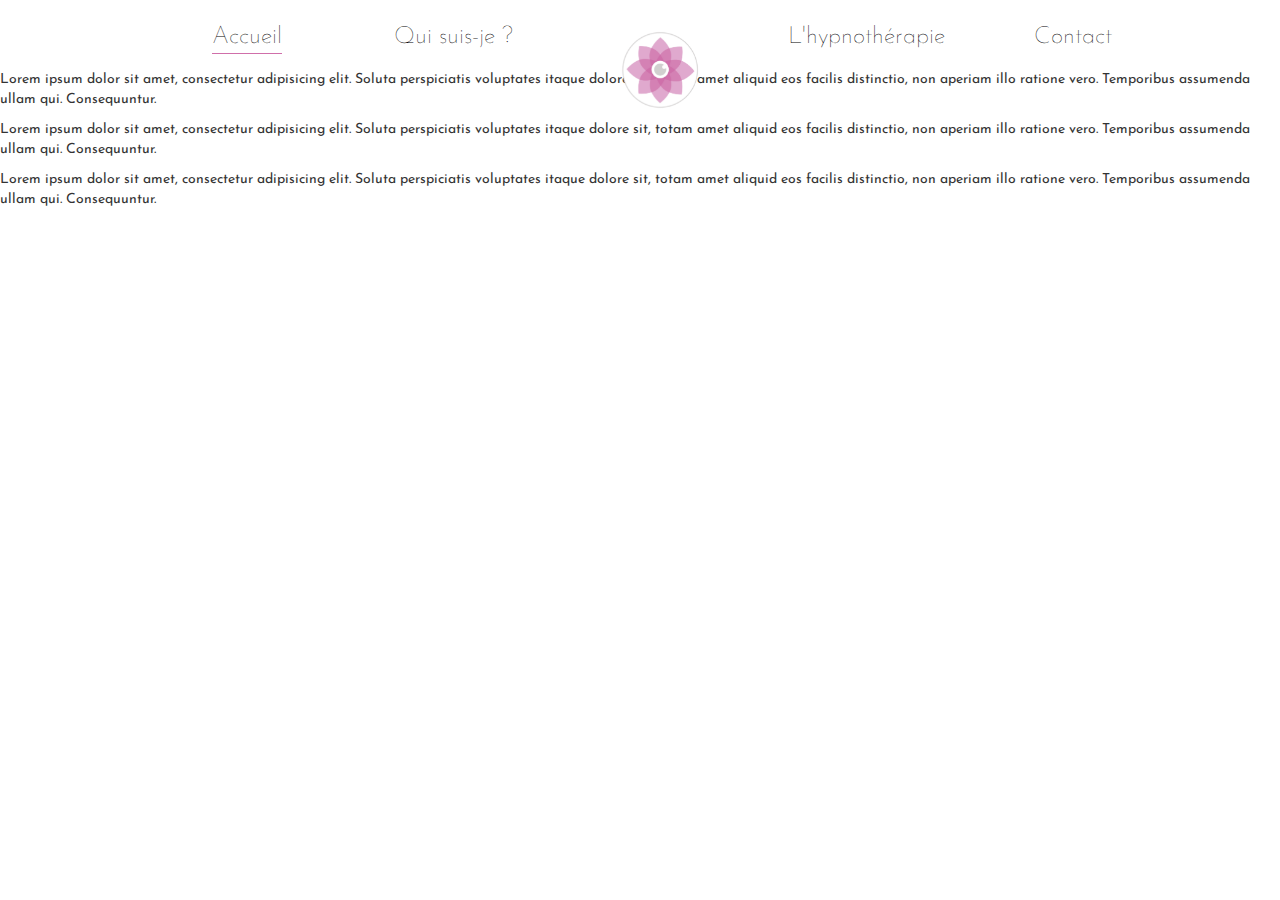
==== index.html @ 5bf09b82 "update béré" ====
<!DOCTYPE html>
<html lang="fr">

<head>
	<meta charset="utf-8" />
	<title>Éveil & Vous</title>
	<link rel="icon" type="image/png" href="images/logo_hypno-01.png" />
	<link rel="stylesheet" href="http://maxcdn.bootstrapcdn.com/bootstrap/3.3.6/css/bootstrap.min.css">
	<link href='https://fonts.googleapis.com/css?family=Josefin+Sans:400,300,100,600,700' rel='stylesheet' type='text/css'>
	<link rel="stylesheet" href="styles/style.css" />
</head>

<body>
	<header>
		<nav id="topBar" class="center">
			<ul>
				<li class="col-md-offset-1 col-md-2 col-sm-offset-1 col-sm-2" title="Accueil"><a href="index.html" class="activePage">Accueil</a></li>
				<li class="col-md-2 col-sm-2"><a href="#" title="Qui suis-je ?">Qui suis-je ?</a></li>
				<li class="col-md-2 col-sm-2">
					<a href="index.html" title="Aller à l'accueil"><img id="logoHeader" src="images/logo_hypno-01.png" alt="logo Éveil & Vous" /></a>
				</li>
				<li class="col-md-2 col-sm-2"><a href="#" title="En savoir plus sur l'hypnothérapie">L'hypnothérapie</a></li>
				<li class="col-md-2 col-sm-2" id="last"><a href="#" title="Contact">Contact</a></li>
			</ul>
		</nav>
	</header>
	<section id="welcomeSection">
		<img src="images/background-image.png" alt="backgroundImage" />
		<span class="infos col-md-12 col-sm-12">
					<h1 class="thin">ÉVEIL & VOUS</h1>
					<p class="semiBold">Christelle Quéraux</p>
					<p class="regular">Hypnothérapeute à Cholet</p>
					<p id="phoneNumber" class="semiBold">06.27.32.25.14</p>
					<a id="arrow" class="glyphicon glyphicon-menu-down" alt="Voir plus détails" href="#"></a>
				</span>
	</section>
	<section id="whoAmI">
		<p>Lorem ipsum dolor sit amet, consectetur adipisicing elit. Soluta perspiciatis voluptates itaque dolore sit, totam amet aliquid eos facilis distinctio, non aperiam illo ratione vero. Temporibus assumenda ullam qui. Consequuntur.</p>
		<p>Lorem ipsum dolor sit amet, consectetur adipisicing elit. Soluta perspiciatis voluptates itaque dolore sit, totam amet aliquid eos facilis distinctio, non aperiam illo ratione vero. Temporibus assumenda ullam qui. Consequuntur.</p>
		<p>Lorem ipsum dolor sit amet, consectetur adipisicing elit. Soluta perspiciatis voluptates itaque dolore sit, totam amet aliquid eos facilis distinctio, non aperiam illo ratione vero. Temporibus assumenda ullam qui. Consequuntur.</p>
		<p>Lorem ipsum dolor sit amet, consectetur adipisicing elit. Soluta perspiciatis voluptates itaque dolore sit, totam amet aliquid eos facilis distinctio, non aperiam illo ratione vero. Temporibus assumenda ullam qui. Consequuntur.</p>
	</section>
</body>

</html>
---- styles/style.css ----
/********************

General

********************/

body {
	font-family: 'Josefin Sans', 'Arial', sans-serif;
	margin: none;
	padding: none;
}

.left {
	float: left;
}

.right {
	float: right;
}

.clearBoth {
	clear: both;
}

.center {
	text-align: center;
}

.thin {
	font-weight: 100;
}

.semiBold {
	font-weight: 600;
}


/********************

Header

********************/

header {
	position: fixed;
	z-index: 100;
	background-color: #FFFFFF;
	height: 70px;
	width: 100vw;
}

nav {
	font-size: 24px;
}

header #topBar li {
	margin-top: 10px;
	display: inline-block;
}

header #topBar li a {
	font-weight: 100;
	color: #000000;
	text-decoration: none;
}

#topBar img#logoHeader {
	margin-top: 10px;
	width: 80px;
	height: auto;
}

.activePage {
	padding-bottom: 4px;
	border-bottom: solid 1px #d06faa;
}


/********************

#welcomeSection

********************/

#welcomeSection {
	overflow-x: hidden;
	position: relative;
	z-index: 10;
	color: #FFFFFF;
}

#welcomeSection img {
	height: 100vh;
	width: 100vw;
}

#welcomeSection .infos {
	top: 24vh;
	text-align: center;
	position: absolute;
	z-index: 12;
}

#welcomeSection h1 {
	font-size: 50px;
	text-shadow: 1px 1px rgba(0, 0, 0, 0.1);
	margin-bottom: 70px;
}

#welcomeSection p,
#welcomeSection #arrow {
	margin-bottom: 5px;
	font-size: 40px;
	text-shadow: 1px 1px rgba(0, 0, 0, 0.1);
}

#welcomeSection #phoneNumber {
	margin-top: 60px;
}

a#arrow {
	margin-top: 42px;
	text-decoration: none;
	color: #ffffff;
	cursor: pointer;
}
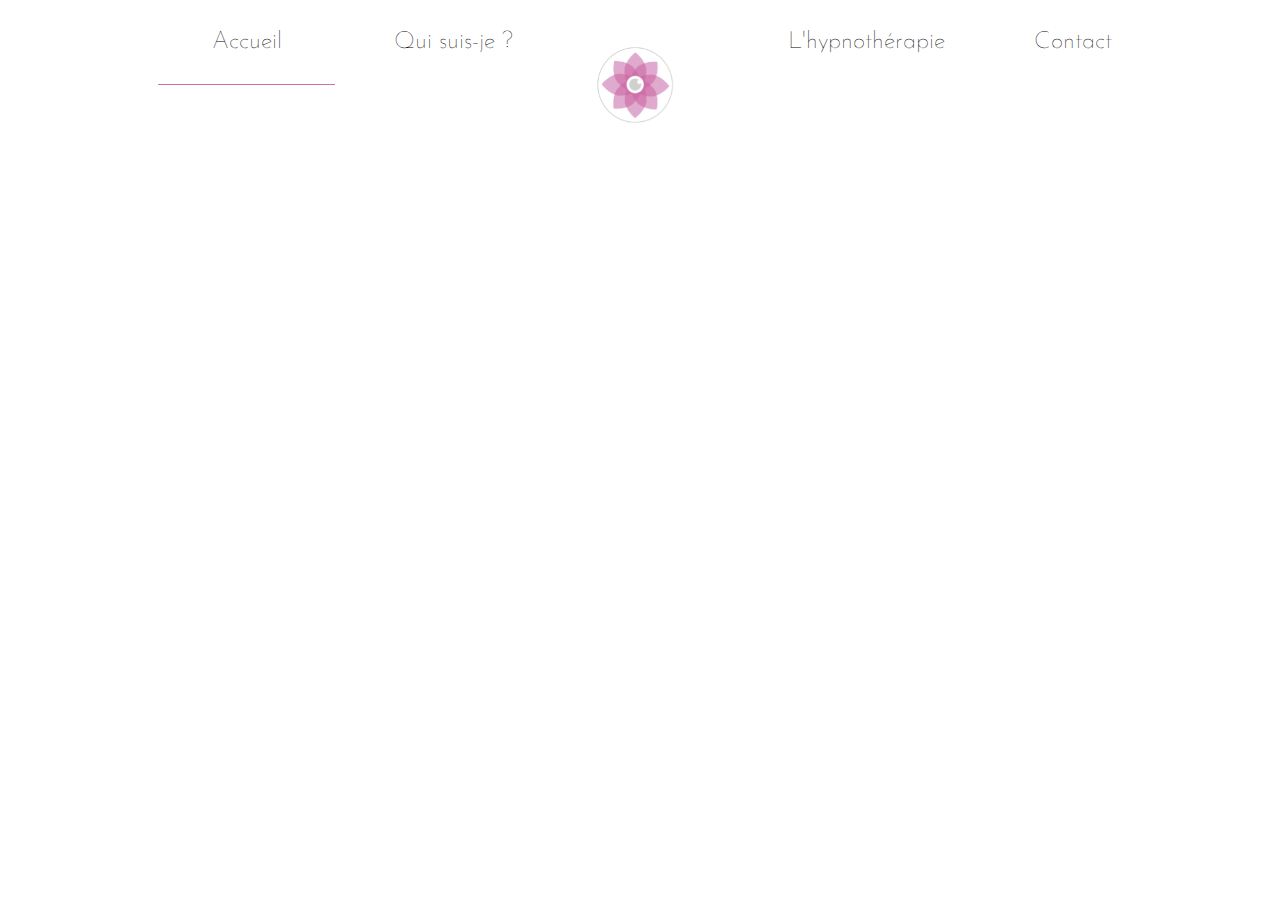
==== commit a62cd1d4: "update bare" ====
--- a/index.html
+++ b/index.html
@@ -16,17 +16,15 @@
 			<ul>
 				<li class="col-md-offset-1 col-md-2 col-sm-offset-1 col-sm-2" title="Accueil"><a href="index.html" class="activePage">Accueil</a></li>
 				<li class="col-md-2 col-sm-2"><a href="#" title="Qui suis-je ?">Qui suis-je ?</a></li>
-				<li class="col-md-2 col-sm-2">
-					<a href="index.html" title="Aller à l'accueil"><img id="logoHeader" src="images/logo_hypno-01.png" alt="logo Éveil & Vous" /></a>
-				</li>
-				<li class="col-md-2 col-sm-2"><a href="#" title="En savoir plus sur l'hypnothérapie">L'hypnothérapie</a></li>
+				<li class="col-md-offset-2 col-md-2 col-sm-3"><a href="#" title="En savoir plus sur l'hypnothérapie">L'hypnothérapie</a></li>
 				<li class="col-md-2 col-sm-2" id="last"><a href="#" title="Contact">Contact</a></li>
 			</ul>
+			<a href="index.html" title="Aller à l'accueil" id="logoLink"><img id="logoHeader" src="images/logo_hypno-01.png" alt="logo Éveil & Vous" /></a>
 		</nav>
 	</header>
 	<section id="welcomeSection">
 		<img src="images/background-image.png" alt="backgroundImage" />
-		<span class="infos col-md-12 col-sm-12">
+		<span class="infos col-md-12 col-sm-12 col-xs-12">
 					<h1 class="thin">ÉVEIL & VOUS</h1>
 					<p class="semiBold">Christelle Quéraux</p>
 					<p class="regular">Hypnothérapeute à Cholet</p>
@@ -35,10 +33,7 @@
 				</span>
 	</section>
 	<section id="whoAmI">
-		<p>Lorem ipsum dolor sit amet, consectetur adipisicing elit. Soluta perspiciatis voluptates itaque dolore sit, totam amet aliquid eos facilis distinctio, non aperiam illo ratione vero. Temporibus assumenda ullam qui. Consequuntur.</p>
-		<p>Lorem ipsum dolor sit amet, consectetur adipisicing elit. Soluta perspiciatis voluptates itaque dolore sit, totam amet aliquid eos facilis distinctio, non aperiam illo ratione vero. Temporibus assumenda ullam qui. Consequuntur.</p>
-		<p>Lorem ipsum dolor sit amet, consectetur adipisicing elit. Soluta perspiciatis voluptates itaque dolore sit, totam amet aliquid eos facilis distinctio, non aperiam illo ratione vero. Temporibus assumenda ullam qui. Consequuntur.</p>
-		<p>Lorem ipsum dolor sit amet, consectetur adipisicing elit. Soluta perspiciatis voluptates itaque dolore sit, totam amet aliquid eos facilis distinctio, non aperiam illo ratione vero. Temporibus assumenda ullam qui. Consequuntur.</p>
+		<h1>Qui suis-je ?</h1>
 	</section>
 </body>
 
--- a/styles/style.css
+++ b/styles/style.css
@@ -33,6 +33,9 @@
 .semiBold {
 	font-weight: 600;
 }
+::-webkit-scrollbar { 
+    display: none; 
+}
 
 
 /********************
@@ -41,38 +44,50 @@
 
 ********************/
 
-header {
+nav {
+	font-size: 24px;
+	width: 100vw;
 	position: fixed;
 	z-index: 100;
 	background-color: #FFFFFF;
-	height: 70px;
-	width: 100vw;
-}
-
-nav {
-	font-size: 24px;
 }
 
 header #topBar li {
-	margin-top: 10px;
-	display: inline-block;
+	list-style: none;
 }
 
 header #topBar li a {
 	font-weight: 100;
 	color: #000000;
 	text-decoration: none;
+	display: block;
+	padding-top: 25px;
+	padding-bottom: 25px;
 }
 
 #topBar img#logoHeader {
-	margin-top: 10px;
 	width: 80px;
 	height: auto;
+}
+
+header #topBar ul {
+	position: relative;
+}
+
+#logoLink {
+	position: absolute;
+	z-index: 50;
+	top: 5vh;
+	left: 46.5%;
 }
 
 .activePage {
 	padding-bottom: 4px;
 	border-bottom: solid 1px #d06faa;
+}
+
+header #topBar li:hover a {
+	color: lightslategrey;
 }
 
 
@@ -123,4 +138,17 @@
 	text-decoration: none;
 	color: #ffffff;
 	cursor: pointer;
+}
+
+
+/********************
+
+#whoAmI
+
+********************/
+
+#whoAmI h1 {
+	display: inline-block;
+	padding-bottom: 4px;
+	border-bottom: solid 1px #d06faa;
 }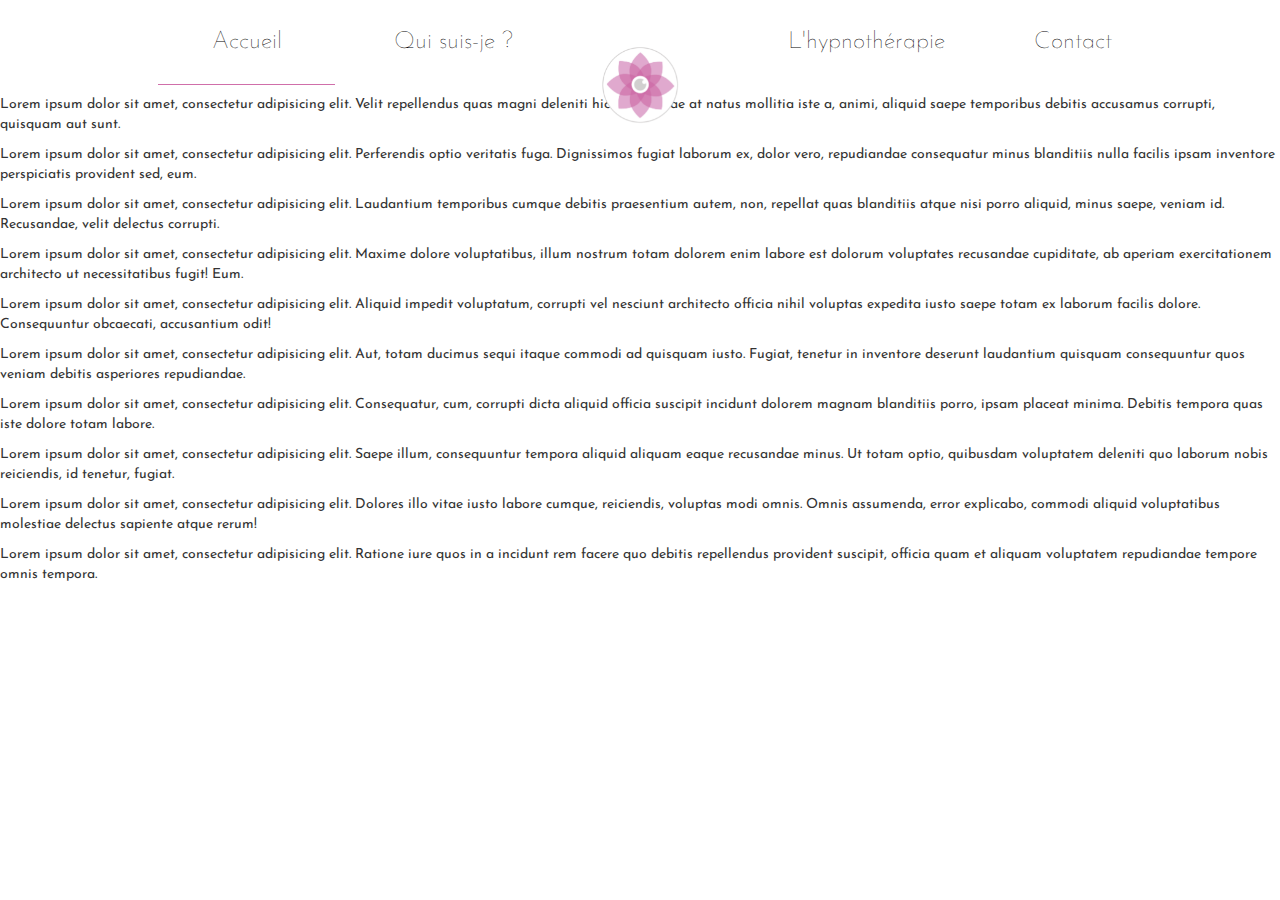
==== commit 12ccd68d: "hey it's not really johanna" ====
--- a/index.html
+++ b/index.html
@@ -34,7 +34,18 @@
 	</section>
 	<section id="whoAmI">
 		<h1>Qui suis-je ?</h1>
+		<p> Lorem ipsum dolor sit amet, consectetur adipisicing elit. Velit repellendus quas magni deleniti hic recusandae at natus mollitia iste a, animi, aliquid saepe temporibus debitis accusamus corrupti, quisquam aut sunt.</p>
+		<p>Lorem ipsum dolor sit amet, consectetur adipisicing elit. Perferendis optio veritatis fuga. Dignissimos fugiat laborum ex, dolor vero, repudiandae consequatur minus blanditiis nulla facilis ipsam inventore perspiciatis provident sed, eum.</p>
+		<p>Lorem ipsum dolor sit amet, consectetur adipisicing elit. Laudantium temporibus cumque debitis praesentium autem, non, repellat quas blanditiis atque nisi porro aliquid, minus saepe, veniam id. Recusandae, velit delectus corrupti.</p>
+		<p>Lorem ipsum dolor sit amet, consectetur adipisicing elit. Maxime dolore voluptatibus, illum nostrum totam dolorem enim labore est dolorum voluptates recusandae cupiditate, ab aperiam exercitationem architecto ut necessitatibus fugit! Eum.</p>
+		<p>Lorem ipsum dolor sit amet, consectetur adipisicing elit. Aliquid impedit voluptatum, corrupti vel nesciunt architecto officia nihil voluptas expedita iusto saepe totam ex laborum facilis dolore. Consequuntur obcaecati, accusantium odit!</p>
+		<p>Lorem ipsum dolor sit amet, consectetur adipisicing elit. Aut, totam ducimus sequi itaque commodi ad quisquam iusto. Fugiat, tenetur in inventore deserunt laudantium quisquam consequuntur quos veniam debitis asperiores repudiandae.</p>
+		<p>Lorem ipsum dolor sit amet, consectetur adipisicing elit. Consequatur, cum, corrupti dicta aliquid officia suscipit incidunt dolorem magnam blanditiis porro, ipsam placeat minima. Debitis tempora quas iste dolore totam labore.</p>
+		<p>Lorem ipsum dolor sit amet, consectetur adipisicing elit. Saepe illum, consequuntur tempora aliquid aliquam eaque recusandae minus. Ut totam optio, quibusdam voluptatem deleniti quo laborum nobis reiciendis, id tenetur, fugiat.</p>
+		<p>Lorem ipsum dolor sit amet, consectetur adipisicing elit. Dolores illo vitae iusto labore cumque, reiciendis, voluptas modi omnis. Omnis assumenda, error explicabo, commodi aliquid voluptatibus molestiae delectus sapiente atque rerum!</p>
+		<p>Lorem ipsum dolor sit amet, consectetur adipisicing elit. Ratione iure quos in a incidunt rem facere quo debitis repellendus provident suscipit, officia quam et aliquam voluptatem repudiandae tempore omnis tempora.</p>
 	</section>
+	<script src="scripts/jquery-2.2.4.min.js" />
 </body>
 
 </html>--- a/styles/style.css
+++ b/styles/style.css
@@ -78,7 +78,8 @@
 	position: absolute;
 	z-index: 50;
 	top: 5vh;
-	left: 46.5%;
+	left: 50vw;
+	margin-left: -40px;
 }
 
 .activePage {
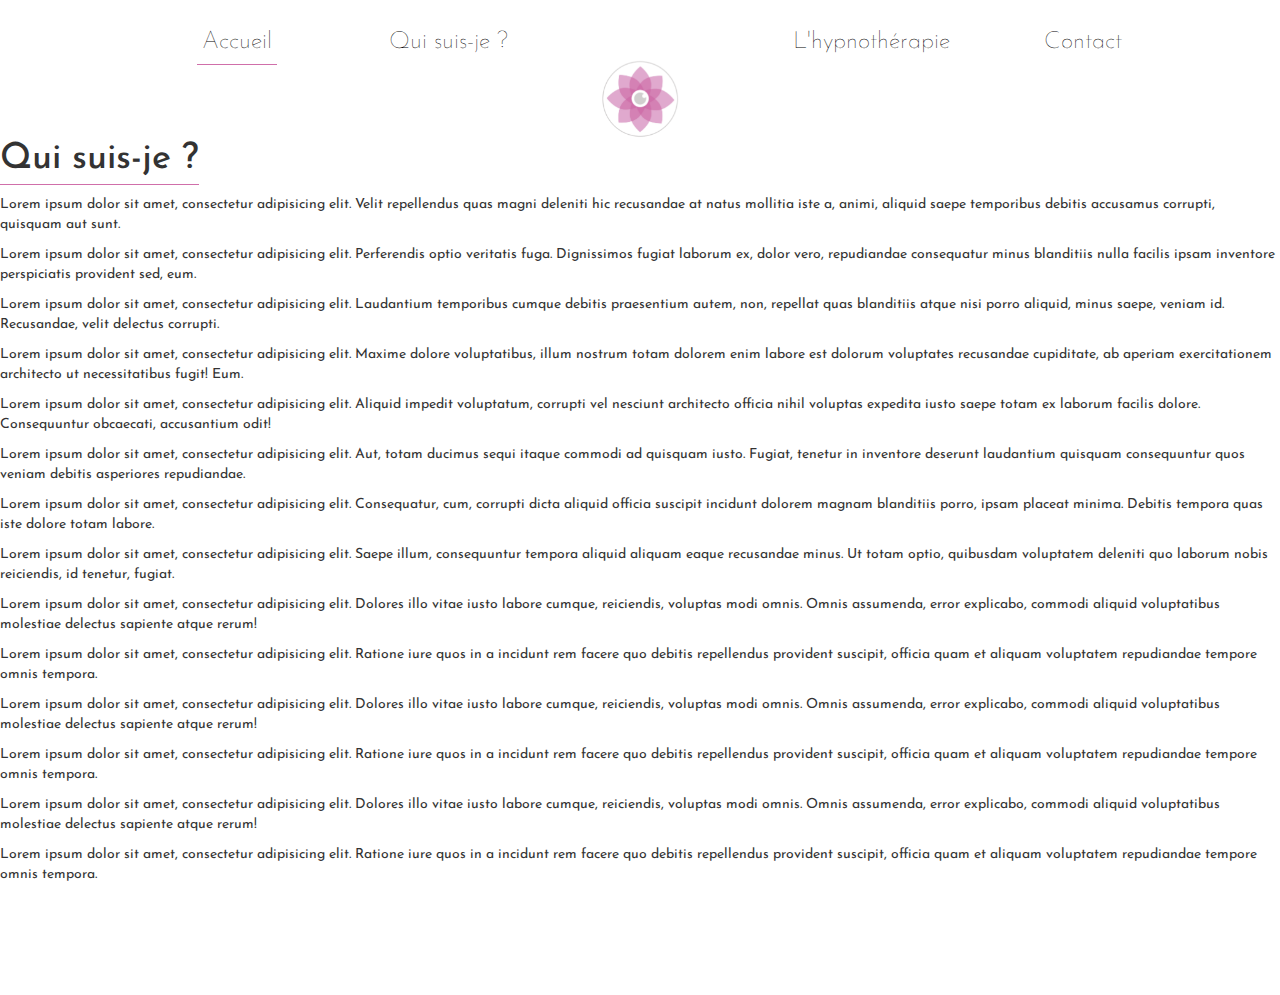
==== commit ee442448: "Update #welcomeSection" ====
--- a/index.html
+++ b/index.html
@@ -13,13 +13,15 @@
 <body>
 	<header>
 		<nav id="topBar" class="center">
-			<ul>
-				<li class="col-md-offset-1 col-md-2 col-sm-offset-1 col-sm-2" title="Accueil"><a href="index.html" class="activePage">Accueil</a></li>
-				<li class="col-md-2 col-sm-2"><a href="#" title="Qui suis-je ?">Qui suis-je ?</a></li>
-				<li class="col-md-offset-2 col-md-2 col-sm-3"><a href="#" title="En savoir plus sur l'hypnothérapie">L'hypnothérapie</a></li>
-				<li class="col-md-2 col-sm-2" id="last"><a href="#" title="Contact">Contact</a></li>
-			</ul>
-			<a href="index.html" title="Aller à l'accueil" id="logoLink"><img id="logoHeader" src="images/logo_hypno-01.png" alt="logo Éveil & Vous" /></a>
+			<div class="row">
+				<ul>
+					<li class="col-md-offset-1 col-md-2 col-sm-offset-1 col-sm-2" title="Accueil"><a href="index.html" class="activePage">Accueil</a></li>
+					<li class="col-md-2 col-sm-2"><a href="#" title="Qui suis-je ?">Qui suis-je ?</a></li>
+					<li class="col-md-offset-2 col-md-2 col-sm-3"><a href="#" title="En savoir plus sur l'hypnothérapie">L'hypnothérapie</a></li>
+					<li class="col-md-2 col-sm-2" id="last"><a href="#" title="Contact">Contact</a></li>
+				</ul>
+				<a href="index.html" title="Aller à l'accueil" id="logoLink"><img id="logoHeader" src="images/logo_hypno-01.png" alt="logo Éveil & Vous" /></a>
+			</div>
 		</nav>
 	</header>
 	<section id="welcomeSection">
@@ -29,7 +31,10 @@
 					<p class="semiBold">Christelle Quéraux</p>
 					<p class="regular">Hypnothérapeute à Cholet</p>
 					<p id="phoneNumber" class="semiBold">06.27.32.25.14</p>
-					<a id="arrow" class="glyphicon glyphicon-menu-down" alt="Voir plus détails" href="#"></a>
+					<button type="button">Me contacter</button>
+            
+					<div class="clearBoth"></div>
+					<a id="arrow" class="glyphicon glyphicon-menu-down" alt="Voir plus détails" href="#whoAmI"></a>
 				</span>
 	</section>
 	<section id="whoAmI">
@@ -44,8 +49,13 @@
 		<p>Lorem ipsum dolor sit amet, consectetur adipisicing elit. Saepe illum, consequuntur tempora aliquid aliquam eaque recusandae minus. Ut totam optio, quibusdam voluptatem deleniti quo laborum nobis reiciendis, id tenetur, fugiat.</p>
 		<p>Lorem ipsum dolor sit amet, consectetur adipisicing elit. Dolores illo vitae iusto labore cumque, reiciendis, voluptas modi omnis. Omnis assumenda, error explicabo, commodi aliquid voluptatibus molestiae delectus sapiente atque rerum!</p>
 		<p>Lorem ipsum dolor sit amet, consectetur adipisicing elit. Ratione iure quos in a incidunt rem facere quo debitis repellendus provident suscipit, officia quam et aliquam voluptatem repudiandae tempore omnis tempora.</p>
+		<p>Lorem ipsum dolor sit amet, consectetur adipisicing elit. Dolores illo vitae iusto labore cumque, reiciendis, voluptas modi omnis. Omnis assumenda, error explicabo, commodi aliquid voluptatibus molestiae delectus sapiente atque rerum!</p>
+		<p>Lorem ipsum dolor sit amet, consectetur adipisicing elit. Ratione iure quos in a incidunt rem facere quo debitis repellendus provident suscipit, officia quam et aliquam voluptatem repudiandae tempore omnis tempora.</p>
+		<p>Lorem ipsum dolor sit amet, consectetur adipisicing elit. Dolores illo vitae iusto labore cumque, reiciendis, voluptas modi omnis. Omnis assumenda, error explicabo, commodi aliquid voluptatibus molestiae delectus sapiente atque rerum!</p>
+		<p>Lorem ipsum dolor sit amet, consectetur adipisicing elit. Ratione iure quos in a incidunt rem facere quo debitis repellendus provident suscipit, officia quam et aliquam voluptatem repudiandae tempore omnis tempora.</p>
 	</section>
-	<script src="scripts/jquery-2.2.4.min.js" />
+	<script src="scripts/jquery-2.2.4.min.js"></script>
+	<script src="scripts/main.js"></script>
 </body>
 
 </html>--- a/styles/style.css
+++ b/styles/style.css
@@ -33,8 +33,9 @@
 .semiBold {
 	font-weight: 600;
 }
-::-webkit-scrollbar { 
-    display: none; 
+
+::-webkit-scrollbar {
+	display: none;
 }
 
 
@@ -50,6 +51,7 @@
 	position: fixed;
 	z-index: 100;
 	background-color: #FFFFFF;
+	padding: 20px 0px;
 }
 
 header #topBar li {
@@ -60,9 +62,8 @@
 	font-weight: 100;
 	color: #000000;
 	text-decoration: none;
-	display: block;
-	padding-top: 25px;
-	padding-bottom: 25px;
+	display: inline-block;
+	padding: 5px;
 }
 
 #topBar img#logoHeader {
@@ -77,13 +78,12 @@
 #logoLink {
 	position: absolute;
 	z-index: 50;
-	top: 5vh;
+	top: 6.5vh;
 	left: 50vw;
 	margin-left: -40px;
 }
 
 .activePage {
-	padding-bottom: 4px;
 	border-bottom: solid 1px #d06faa;
 }
 
@@ -93,6 +93,8 @@
 
 
 /********************
+
+INDEX.HTML
 
 #welcomeSection
 
@@ -111,6 +113,7 @@
 }
 
 #welcomeSection .infos {
+	display: none;
 	top: 24vh;
 	text-align: center;
 	position: absolute;
@@ -120,7 +123,7 @@
 #welcomeSection h1 {
 	font-size: 50px;
 	text-shadow: 1px 1px rgba(0, 0, 0, 0.1);
-	margin-bottom: 70px;
+	margin-bottom: 50px;
 }
 
 #welcomeSection p,
@@ -131,7 +134,23 @@
 }
 
 #welcomeSection #phoneNumber {
-	margin-top: 60px;
+	margin-top: 20px;
+	font-size: 30px;
+}
+
+#welcomeSection button {
+	margin-top: 20px;
+	font-size: 25px;
+	padding: 10px 20px;
+	border-radius: 5px;
+	background-color: rgba(0, 0, 0, 0);
+	border: 1px solid #FFFFFF;
+	transition: all 0.4s ease;
+}
+
+#welcomeSection button:hover {
+	color: rgba(0, 0, 0, 0.5);
+	background-color: #FFF;
 }
 
 a#arrow {
@@ -148,8 +167,20 @@
 
 ********************/
 
+#whoAmI {
+	padding-top: 100px;
+	padding-bottom: 100px;
+}
+
 #whoAmI h1 {
 	display: inline-block;
 	padding-bottom: 4px;
 	border-bottom: solid 1px #d06faa;
-}+}
+
+
+/********************
+
+/INDEX.HTML
+
+********************/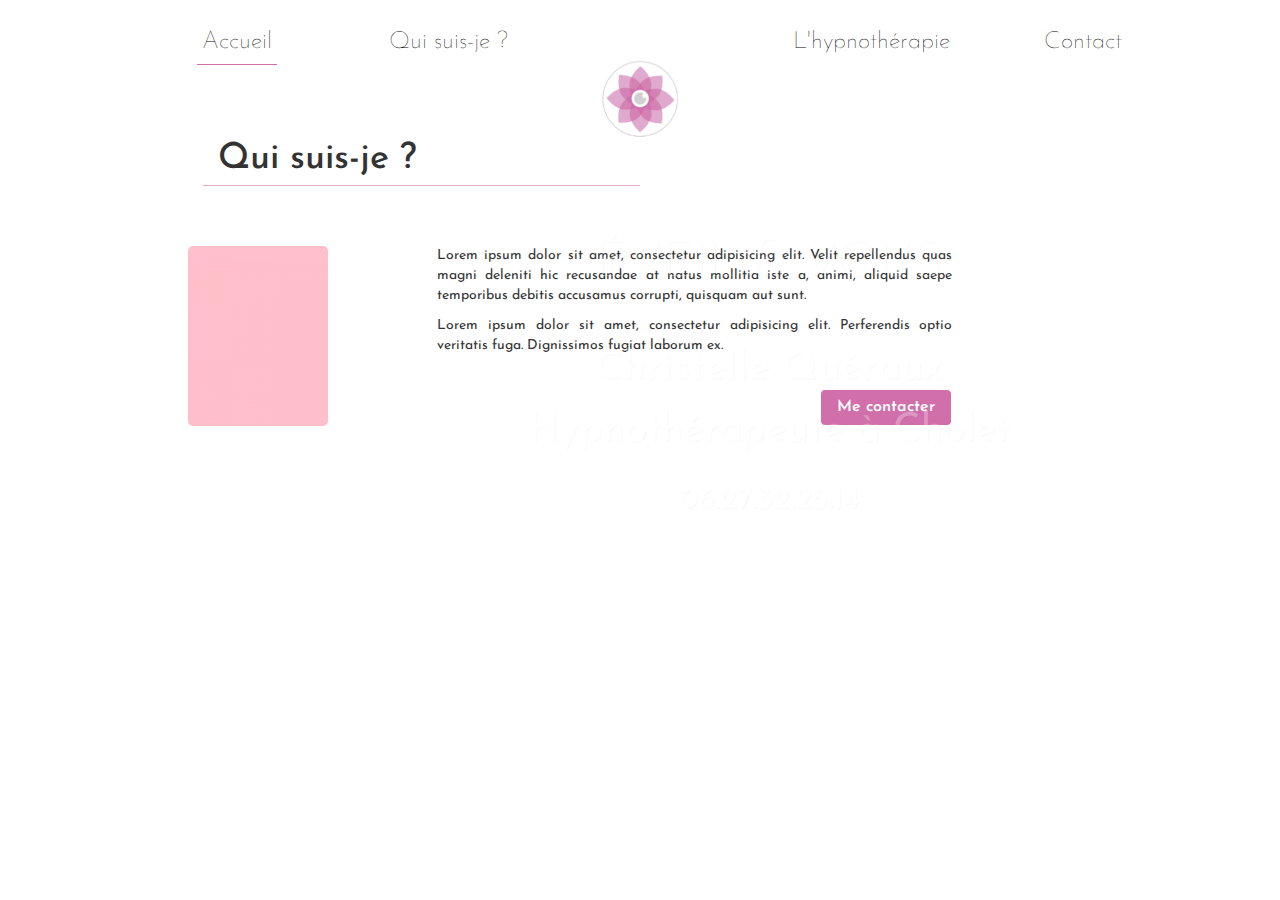
==== commit e771ed37: "Avancée Page d'accueil" ====
--- a/index.html
+++ b/index.html
@@ -15,7 +15,7 @@
 		<nav id="topBar" class="center">
 			<div class="row">
 				<ul>
-					<li class="col-md-offset-1 col-md-2 col-sm-offset-1 col-sm-2" title="Accueil"><a href="index.html" class="activePage">Accueil</a></li>
+					<li class="col-md-offset-1 col-md-2 col-sm-offset-1 col-sm-2"><a href="index.html" class="activePage" title="Accueil">Accueil</a></li>
 					<li class="col-md-2 col-sm-2"><a href="#" title="Qui suis-je ?">Qui suis-je ?</a></li>
 					<li class="col-md-offset-2 col-md-2 col-sm-3"><a href="#" title="En savoir plus sur l'hypnothérapie">L'hypnothérapie</a></li>
 					<li class="col-md-2 col-sm-2" id="last"><a href="#" title="Contact">Contact</a></li>
@@ -34,25 +34,24 @@
 					<button type="button">Me contacter</button>
             
 					<div class="clearBoth"></div>
-					<a id="arrow" class="glyphicon glyphicon-menu-down" alt="Voir plus détails" href="#whoAmI"></a>
+					<a id="arrow" class="glyphicon glyphicon-menu-down" title="Voir plus détails" href="#whoAmI"></a>
 				</span>
 	</section>
 	<section id="whoAmI">
-		<h1>Qui suis-je ?</h1>
-		<p> Lorem ipsum dolor sit amet, consectetur adipisicing elit. Velit repellendus quas magni deleniti hic recusandae at natus mollitia iste a, animi, aliquid saepe temporibus debitis accusamus corrupti, quisquam aut sunt.</p>
-		<p>Lorem ipsum dolor sit amet, consectetur adipisicing elit. Perferendis optio veritatis fuga. Dignissimos fugiat laborum ex, dolor vero, repudiandae consequatur minus blanditiis nulla facilis ipsam inventore perspiciatis provident sed, eum.</p>
-		<p>Lorem ipsum dolor sit amet, consectetur adipisicing elit. Laudantium temporibus cumque debitis praesentium autem, non, repellat quas blanditiis atque nisi porro aliquid, minus saepe, veniam id. Recusandae, velit delectus corrupti.</p>
-		<p>Lorem ipsum dolor sit amet, consectetur adipisicing elit. Maxime dolore voluptatibus, illum nostrum totam dolorem enim labore est dolorum voluptates recusandae cupiditate, ab aperiam exercitationem architecto ut necessitatibus fugit! Eum.</p>
-		<p>Lorem ipsum dolor sit amet, consectetur adipisicing elit. Aliquid impedit voluptatum, corrupti vel nesciunt architecto officia nihil voluptas expedita iusto saepe totam ex laborum facilis dolore. Consequuntur obcaecati, accusantium odit!</p>
-		<p>Lorem ipsum dolor sit amet, consectetur adipisicing elit. Aut, totam ducimus sequi itaque commodi ad quisquam iusto. Fugiat, tenetur in inventore deserunt laudantium quisquam consequuntur quos veniam debitis asperiores repudiandae.</p>
-		<p>Lorem ipsum dolor sit amet, consectetur adipisicing elit. Consequatur, cum, corrupti dicta aliquid officia suscipit incidunt dolorem magnam blanditiis porro, ipsam placeat minima. Debitis tempora quas iste dolore totam labore.</p>
-		<p>Lorem ipsum dolor sit amet, consectetur adipisicing elit. Saepe illum, consequuntur tempora aliquid aliquam eaque recusandae minus. Ut totam optio, quibusdam voluptatem deleniti quo laborum nobis reiciendis, id tenetur, fugiat.</p>
-		<p>Lorem ipsum dolor sit amet, consectetur adipisicing elit. Dolores illo vitae iusto labore cumque, reiciendis, voluptas modi omnis. Omnis assumenda, error explicabo, commodi aliquid voluptatibus molestiae delectus sapiente atque rerum!</p>
-		<p>Lorem ipsum dolor sit amet, consectetur adipisicing elit. Ratione iure quos in a incidunt rem facere quo debitis repellendus provident suscipit, officia quam et aliquam voluptatem repudiandae tempore omnis tempora.</p>
-		<p>Lorem ipsum dolor sit amet, consectetur adipisicing elit. Dolores illo vitae iusto labore cumque, reiciendis, voluptas modi omnis. Omnis assumenda, error explicabo, commodi aliquid voluptatibus molestiae delectus sapiente atque rerum!</p>
-		<p>Lorem ipsum dolor sit amet, consectetur adipisicing elit. Ratione iure quos in a incidunt rem facere quo debitis repellendus provident suscipit, officia quam et aliquam voluptatem repudiandae tempore omnis tempora.</p>
-		<p>Lorem ipsum dolor sit amet, consectetur adipisicing elit. Dolores illo vitae iusto labore cumque, reiciendis, voluptas modi omnis. Omnis assumenda, error explicabo, commodi aliquid voluptatibus molestiae delectus sapiente atque rerum!</p>
-		<p>Lorem ipsum dolor sit amet, consectetur adipisicing elit. Ratione iure quos in a incidunt rem facere quo debitis repellendus provident suscipit, officia quam et aliquam voluptatem repudiandae tempore omnis tempora.</p>
+		<div class="row">
+			<h1 class="col-md-offset-2 col-md-4">Qui suis-je ?</h1>
+		</div>
+		<div class="row">
+			<div class="col-md-offset-1 center col-md-3 col-sm-3 col-xs-12">
+				<!--				<video src="" controls></video>-->
+				<img src="images/pink-template.png" alt="Christelle Quéraux" />
+			</div>
+			<div class="col-md-5 col-sm-5 col-xs-12 justify" id="description">
+				<p> Lorem ipsum dolor sit amet, consectetur adipisicing elit. Velit repellendus quas magni deleniti hic recusandae at natus mollitia iste a, animi, aliquid saepe temporibus debitis accusamus corrupti, quisquam aut sunt.</p>
+				<p>Lorem ipsum dolor sit amet, consectetur adipisicing elit. Perferendis optio veritatis fuga. Dignissimos fugiat laborum ex.</p>
+				<button type="button" class="semiBold">Me contacter</button>
+			</div>
+		</div>
 	</section>
 	<script src="scripts/jquery-2.2.4.min.js"></script>
 	<script src="scripts/main.js"></script>
--- a/styles/style.css
+++ b/styles/style.css
@@ -4,11 +4,26 @@
 
 ********************/
 
-body {
+body,
+html {
 	font-family: 'Josefin Sans', 'Arial', sans-serif;
-	margin: none;
-	padding: none;
-}
+	overflow-x: hidden;
+	margin: 0;
+	padding: 0;
+}
+
+button:focus,
+textarea:focus,
+input:focus {
+	outline: 0;
+}
+
+
+/*
+.container {
+	width: 90vw;
+}
+*/
 
 .left {
 	float: left;
@@ -34,8 +49,8 @@
 	font-weight: 600;
 }
 
-::-webkit-scrollbar {
-	display: none;
+.justify {
+	text-align: justify;
 }
 
 
@@ -45,7 +60,7 @@
 
 ********************/
 
-nav {
+header {
 	font-size: 24px;
 	width: 100vw;
 	position: fixed;
@@ -64,6 +79,8 @@
 	text-decoration: none;
 	display: inline-block;
 	padding: 5px;
+	transition: all ease 0.3s;
+	border-bottom: 1px solid transparent;
 }
 
 #topBar img#logoHeader {
@@ -83,12 +100,9 @@
 	margin-left: -40px;
 }
 
-.activePage {
-	border-bottom: solid 1px #d06faa;
-}
-
 header #topBar li:hover a {
-	color: lightslategrey;
+	color: #34495e;
+	border-bottom: 1px solid #d06faa;
 }
 
 
@@ -101,7 +115,6 @@
 ********************/
 
 #welcomeSection {
-	overflow-x: hidden;
 	position: relative;
 	z-index: 10;
 	color: #FFFFFF;
@@ -143,7 +156,7 @@
 	font-size: 25px;
 	padding: 10px 20px;
 	border-radius: 5px;
-	background-color: rgba(0, 0, 0, 0);
+	background-color: transparent;
 	border: 1px solid #FFFFFF;
 	transition: all 0.4s ease;
 }
@@ -151,6 +164,11 @@
 #welcomeSection button:hover {
 	color: rgba(0, 0, 0, 0.5);
 	background-color: #FFF;
+}
+
+#welcomeSection button:active {
+	background-color: rgba(255, 255, 255, 0.7);
+	border-color: rgba(255, 255, 255, 0.2);
 }
 
 a#arrow {
@@ -173,9 +191,43 @@
 }
 
 #whoAmI h1 {
-	display: inline-block;
-	padding-bottom: 4px;
-	border-bottom: solid 1px #d06faa;
+	padding-bottom: 5px;
+	margin-bottom: 60px;
+	border-bottom: solid 1px #e0a9ce;
+}
+
+#whoAmI video {
+	height: auto;
+	width: 400px;
+}
+
+#whoAmI img {
+	border-radius: 5px;
+	height: 180px;
+	width: 140px;
+}
+
+#description {
+	position: relative;
+	height: 180px;
+}
+
+#whoAmI button {
+	position: absolute;
+	bottom: 0;
+	right: 15px;
+	color: #FFF;
+	font-size: 16px;
+	padding: 6px 16px;
+	border-radius: 5px;
+	background-color: #d06faa;
+	border: 1px solid #FFF;
+	transition: all 0.4s ease;
+}
+
+#whoAmI button:hover {
+	color: rgba(0, 0, 0, 0.5);
+	background-color: #FFF;
 }
 
 
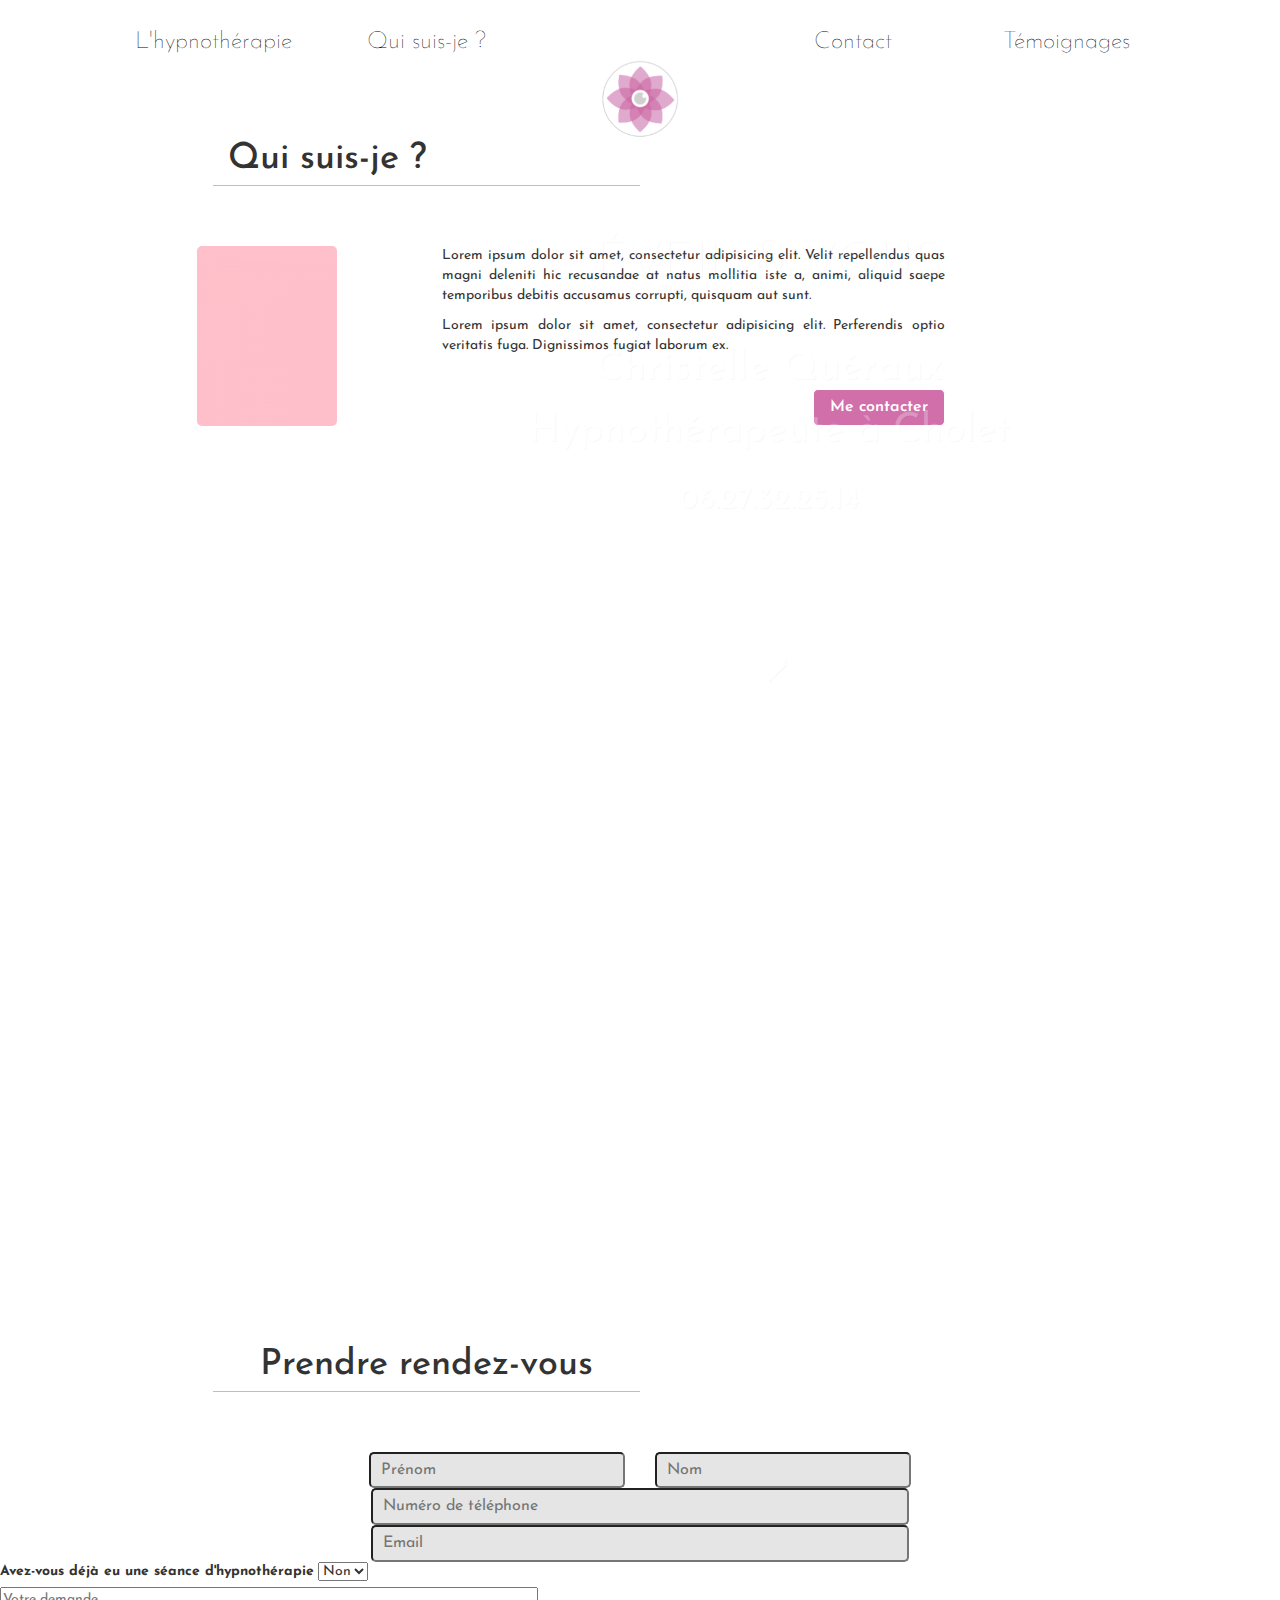
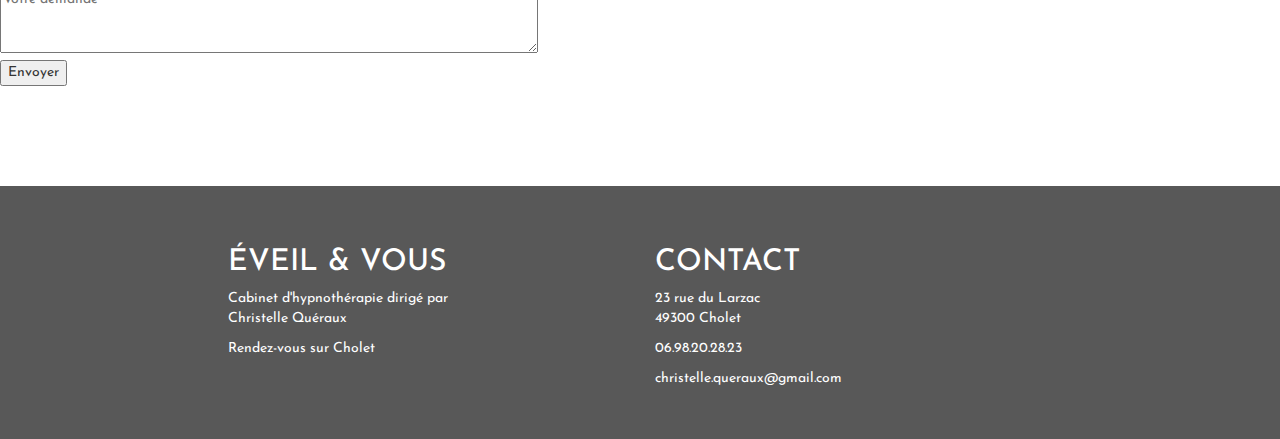
==== commit 611110b3: "update béré" ====
--- a/index.html
+++ b/index.html
@@ -12,13 +12,13 @@
 
 <body>
 	<header>
-		<nav id="topBar" class="center">
+		<nav id="topBar">
 			<div class="row">
-				<ul>
-					<li class="col-md-offset-1 col-md-2 col-sm-offset-1 col-sm-2"><a href="index.html" class="activePage" title="Accueil">Accueil</a></li>
-					<li class="col-md-2 col-sm-2"><a href="#" title="Qui suis-je ?">Qui suis-je ?</a></li>
-					<li class="col-md-offset-2 col-md-2 col-sm-3"><a href="#" title="En savoir plus sur l'hypnothérapie">L'hypnothérapie</a></li>
-					<li class="col-md-2 col-sm-2" id="last"><a href="#" title="Contact">Contact</a></li>
+				<ul class="center">
+					<li class="col-md-offset-1 col-md-2 col-sm-2 col-xs-12"><a href="index.html" title="En savoir plus sur l'hypnothérapie">L'hypnothérapie</a></li>
+					<li class="col-md-2 col-sm-2 col-xs-12"><a href="#" title="Qui suis-je ?">Qui suis-je ?</a></li>
+					<li class="col-md-offset-2 col-md-2 col-sm-2 col-xs-12"><a href="#" title="Contact">Contact</a></li>
+					<li class="col-md-2 col-sm-2"><a href="#" title="Témoignages">Témoignages</a></li>
 				</ul>
 				<a href="index.html" title="Aller à l'accueil" id="logoLink"><img id="logoHeader" src="images/logo_hypno-01.png" alt="logo Éveil & Vous" /></a>
 			</div>
@@ -53,6 +53,60 @@
 			</div>
 		</div>
 	</section>
+	<section id="forWhat">
+		<!--	To do  -->
+	</section>
+	<section id="infosContact">
+		<div class="row center">
+			<iframe class="col-md-offset-1 col-md-10 col-sm-offset-1 col-sm-10 col-xs-12 " src="https://calendar.google.com/calendar/embed?showTitle=0&amp;showPrint=0&amp;showCalendars=0&amp;showTz=0&amp;mode=WEEK&amp;height=500&amp;wkst=2&amp;bgcolor=%23ffffff&amp;src=jl1urnusetsclf6l07mq36204s%40group.calendar.google.com&amp;color=%23B1365F&amp;ctz=Europe%2FParis" style="border-width:0" width="900" height="500" frameborder="0" scrolling="no"></iframe>
+		</div>
+		<div class="row center" id="contactForm">
+			<h1 class="col-md-offset-2 col-md-4">Prendre rendez-vous</h1>
+		</div>
+		<form method="post" action="#">
+			<div class="row">
+				<div class="col-md-offset-2 col-md-8 center">
+					<input type="text" name="firstName" placeholder="Prénom" />
+					<input type="text" name="lastName" placeholder="Nom" />
+				</div>
+			</div>
+			<div class="row">
+				<div class="center col-md-offset-2 col-md-8">
+					<input type="tel" name="phoneNumber" placeholder="Numéro de téléphone" />
+				</div>
+			</div>
+			<div class="row">
+				<div class="center col-md-offset-2 col-md-8">
+					<input type="email" name="email" placeholder="Email" />
+				</div>
+			</div>
+			<div class="row">
+				<label for="clientSession">Avez-vous déjà eu une séance d'hypnothérapie</label>
+				<select name="firstSession" id="clientSession">
+					<option value="yes">Oui</option>
+					<option value="no" selected="selected">Non</option>
+				</select>
+			</div>
+			<div class="row">
+				<textarea name="comment" rows="3" cols="80" placeholder="Votre demande"></textarea>
+			</div>
+			<button type="submit">Envoyer</button>
+		</form>
+	</section>
+	<footer>
+		<div class="col-md-offset-2 col-md-4">
+			<h2>ÉVEIL & VOUS</h2>
+			<p>Cabinet d'hypnothérapie dirigé par</br>Christelle Quéraux</p>
+			<p>Rendez-vous sur Cholet</p>
+		</div>
+		<div class="col-md-4">
+			<h2>CONTACT</h2>
+			<p>23 rue du Larzac</br>49300 Cholet</p>
+			<p>06.98.20.28.23</p>
+			<p>christelle.queraux@gmail.com</p>
+		</div>
+		<div class="clearBoth"></div>
+	</footer>
 	<script src="scripts/jquery-2.2.4.min.js"></script>
 	<script src="scripts/main.js"></script>
 </body>
--- a/styles/style.css
+++ b/styles/style.css
@@ -12,18 +12,21 @@
 	padding: 0;
 }
 
+.row {
+	margin: 0;
+	padding: 0;
+}
+
+ul {
+	margin: 0;
+	padding: 0;
+}
+
 button:focus,
 textarea:focus,
 input:focus {
-	outline: 0;
-}
-
-
-/*
-.container {
-	width: 90vw;
-}
-*/
+	outline: none;
+}
 
 .left {
 	float: left;
@@ -89,7 +92,8 @@
 }
 
 header #topBar ul {
-	position: relative;
+	width: 100vw;
+	margin: auto;
 }
 
 #logoLink {
@@ -105,6 +109,17 @@
 	border-bottom: 1px solid #d06faa;
 }
 
+/********************
+
+footer
+
+********************/
+
+footer{
+	padding: 40px 0;
+	color: #fff;
+	background-color: #585858;
+}
 
 /********************
 
@@ -185,12 +200,15 @@
 
 ********************/
 
-#whoAmI {
+#whoAmI,
+#forWhat,
+#infosContact {
 	padding-top: 100px;
 	padding-bottom: 100px;
 }
 
-#whoAmI h1 {
+#whoAmI h1,
+#infosContact h1 {
 	padding-bottom: 5px;
 	margin-bottom: 60px;
 	border-bottom: solid 1px #e0a9ce;
@@ -233,6 +251,41 @@
 
 /********************
 
+#forWhat
+
+********************/
+
+
+/********************
+
+#infosContact
+
+********************/
+
+#infosContact input,
+#contactForm textarea {
+	font-size: 16px;
+	background-color: #e5e5e5;
+	border-radius: 5px;
+	padding: 5px 10px;
+}
+
+#infosContact input[type=text] {
+	width: 20vw;
+}
+
+#infosContact input[name=firstName] {
+	margin-right: 2vw;
+}
+
+#infosContact input[type=email],
+#infosContact input[type=tel], #infosContact textarea {
+	width: 42vw;
+}
+
+
+/********************
+
 /INDEX.HTML
 
 ********************/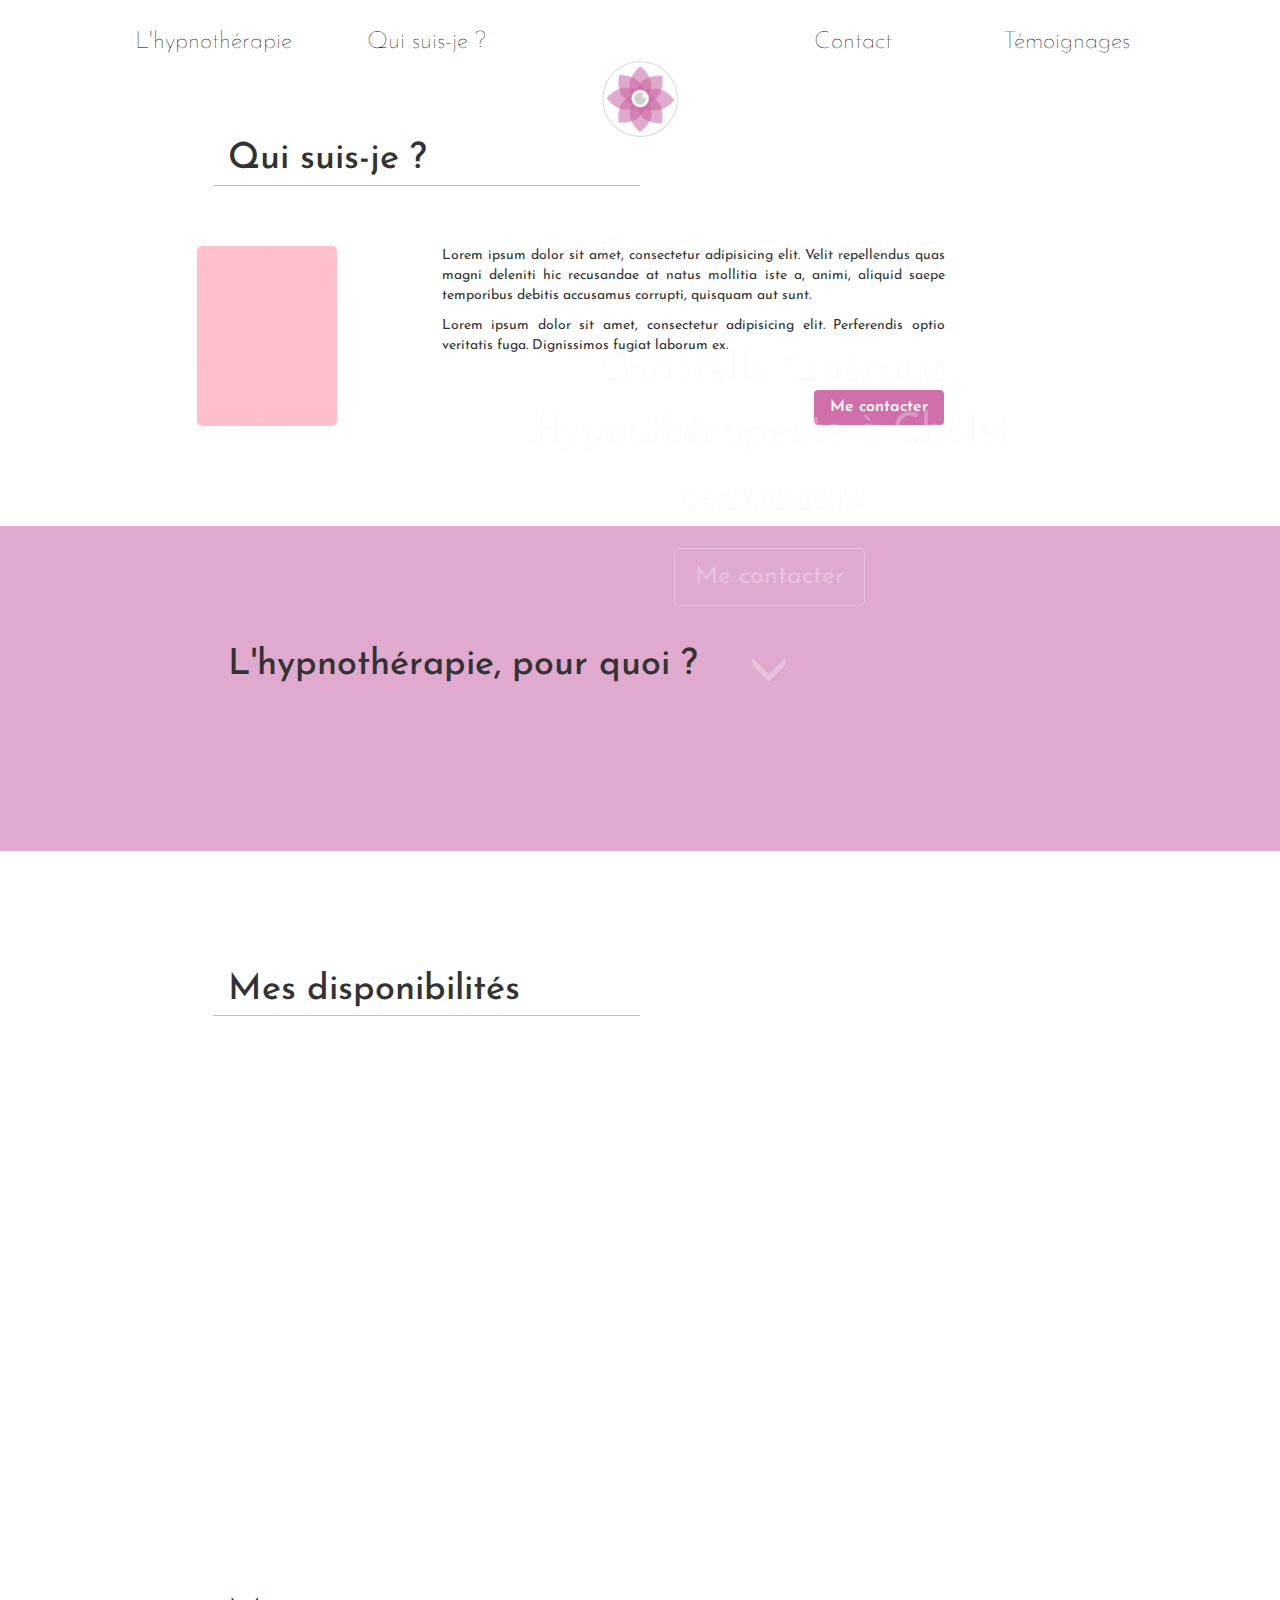
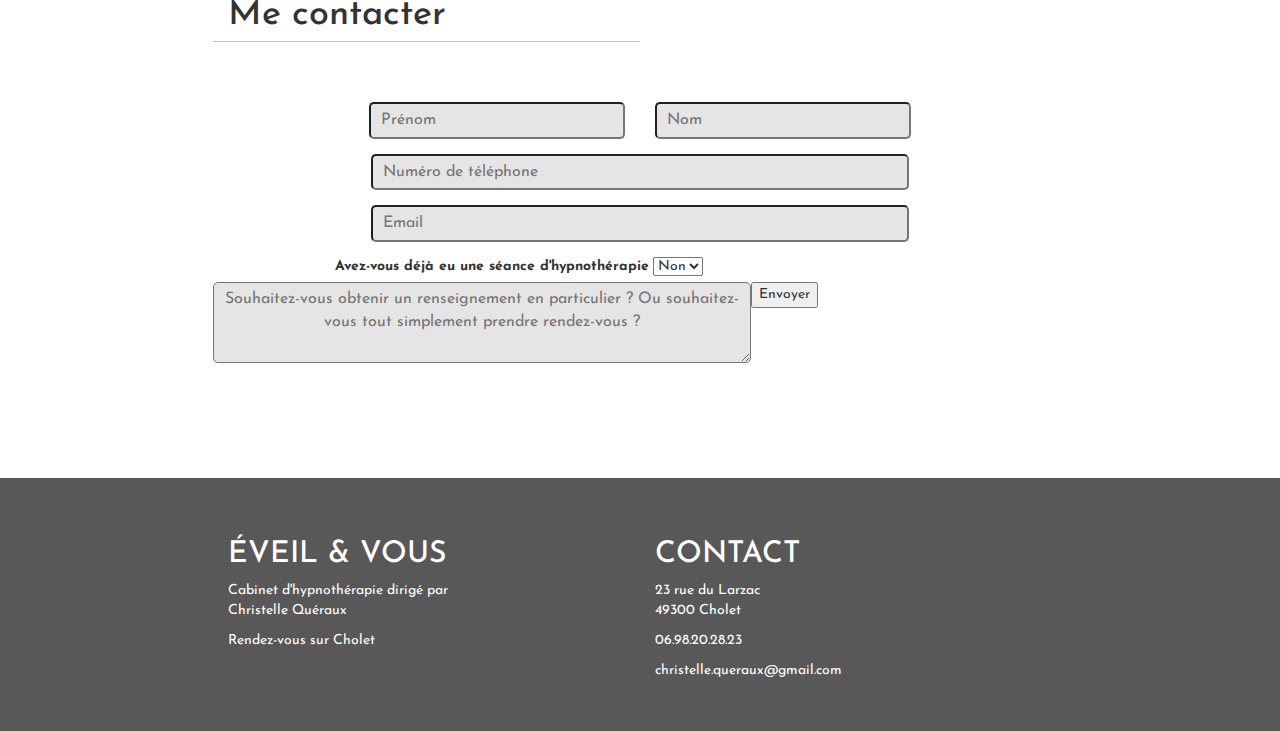
==== commit ad395dcd: "update" ====
--- a/index.html
+++ b/index.html
@@ -54,14 +54,19 @@
 		</div>
 	</section>
 	<section id="forWhat">
-		<!--	To do  -->
+		<div class="row">
+			<h1 class="col-md-offset-2 col-md-5">L'hypnothérapie, pour quoi ?</h1>
+		</div>
 	</section>
 	<section id="infosContact">
+		<div class="row">
+			<h1 class="col-md-offset-2 col-md-4">Mes disponibilités</h1>
+		</div>
 		<div class="row center">
 			<iframe class="col-md-offset-1 col-md-10 col-sm-offset-1 col-sm-10 col-xs-12 " src="https://calendar.google.com/calendar/embed?showTitle=0&amp;showPrint=0&amp;showCalendars=0&amp;showTz=0&amp;mode=WEEK&amp;height=500&amp;wkst=2&amp;bgcolor=%23ffffff&amp;src=jl1urnusetsclf6l07mq36204s%40group.calendar.google.com&amp;color=%23B1365F&amp;ctz=Europe%2FParis" style="border-width:0" width="900" height="500" frameborder="0" scrolling="no"></iframe>
 		</div>
-		<div class="row center" id="contactForm">
-			<h1 class="col-md-offset-2 col-md-4">Prendre rendez-vous</h1>
+		<div class="row" id="contactForm">
+			<h1 class="col-md-offset-2 col-md-4">Me contacter</h1>
 		</div>
 		<form method="post" action="#">
 			<div class="row">
@@ -81,16 +86,18 @@
 				</div>
 			</div>
 			<div class="row">
-				<label for="clientSession">Avez-vous déjà eu une séance d'hypnothérapie</label>
-				<select name="firstSession" id="clientSession">
-					<option value="yes">Oui</option>
-					<option value="no" selected="selected">Non</option>
-				</select>
+				<div class="col-md-offset-3 col-md-7">
+					<label for="clientSession">Avez-vous déjà eu une séance d'hypnothérapie</label>
+					<select name="firstSession" id="clientSession">
+						<option value="yes">Oui</option>
+						<option value="no" selected="selected">Non</option>
+					</select>
+				</div>
 			</div>
 			<div class="row">
-				<textarea name="comment" rows="3" cols="80" placeholder="Votre demande"></textarea>
+				<textarea class="center col-md-offset-2 col-md-8" name="comment" rows="3" cols="80" placeholder="Souhaitez-vous obtenir un renseignement en particulier ? Ou souhaitez-vous tout simplement prendre rendez-vous ?"></textarea>
+			<button type="submit">Envoyer</button>
 			</div>
-			<button type="submit">Envoyer</button>
 		</form>
 	</section>
 	<footer>
--- a/styles/style.css
+++ b/styles/style.css
@@ -109,17 +109,19 @@
 	border-bottom: 1px solid #d06faa;
 }
 
+
 /********************
 
 footer
 
 ********************/
 
-footer{
+footer {
 	padding: 40px 0;
 	color: #fff;
 	background-color: #585858;
 }
+
 
 /********************
 
@@ -255,6 +257,15 @@
 
 ********************/
 
+#forWhat h1 {
+	padding-bottom: 5px;
+	margin-bottom: 60px;
+}
+
+#forWhat {
+	background-color: #e0a9ce;
+}
+
 
 /********************
 
@@ -262,12 +273,16 @@
 
 ********************/
 
+#contact {}
+
 #infosContact input,
-#contactForm textarea {
+#infosContact textarea {
 	font-size: 16px;
 	background-color: #e5e5e5;
 	border-radius: 5px;
 	padding: 5px 10px;
+	margin-bottom: 15px;
+box-shadow: 10px;
 }
 
 #infosContact input[type=text] {
@@ -279,7 +294,8 @@
 }
 
 #infosContact input[type=email],
-#infosContact input[type=tel], #infosContact textarea {
+#infosContact input[type=tel],
+#infosContact textarea {
 	width: 42vw;
 }
 
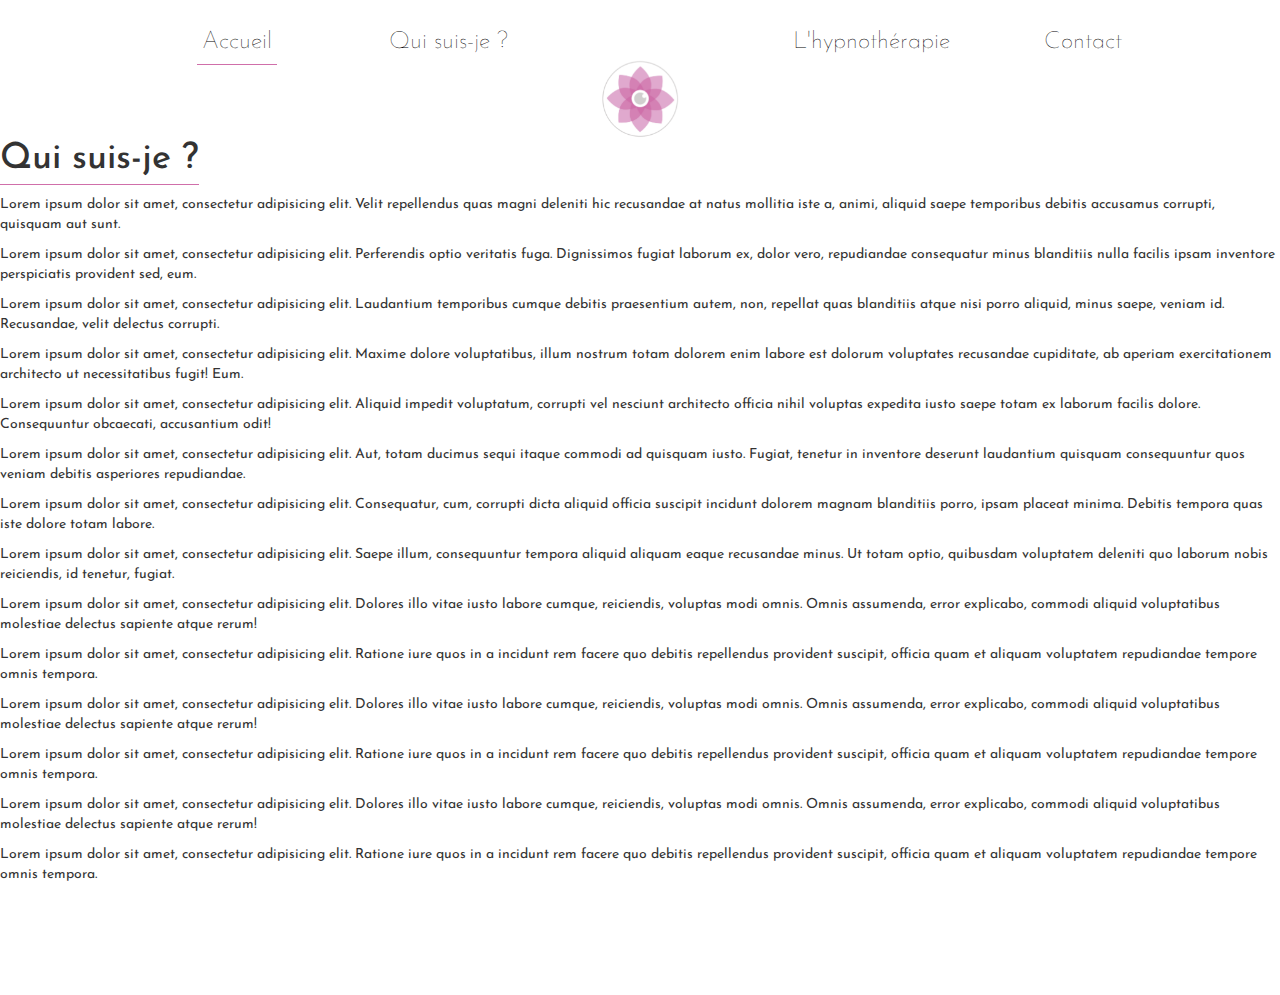
==== commit 2d058f93: "Merge remote-tracking branch 'refs/remotes/origin/master' into johanna-update" ====
--- a/index.html
+++ b/index.html
@@ -12,13 +12,13 @@
 
 <body>
 	<header>
-		<nav id="topBar">
+		<nav id="topBar" class="center">
 			<div class="row">
-				<ul class="center">
-					<li class="col-md-offset-1 col-md-2 col-sm-2 col-xs-12"><a href="index.html" title="En savoir plus sur l'hypnothérapie">L'hypnothérapie</a></li>
-					<li class="col-md-2 col-sm-2 col-xs-12"><a href="#" title="Qui suis-je ?">Qui suis-je ?</a></li>
-					<li class="col-md-offset-2 col-md-2 col-sm-2 col-xs-12"><a href="#" title="Contact">Contact</a></li>
-					<li class="col-md-2 col-sm-2"><a href="#" title="Témoignages">Témoignages</a></li>
+				<ul>
+					<li class="col-md-offset-1 col-md-2 col-sm-offset-1 col-sm-2" title="Accueil"><a href="index.html" class="activePage">Accueil</a></li>
+					<li class="col-md-2 col-sm-2"><a href="#" title="Qui suis-je ?">Qui suis-je ?</a></li>
+					<li class="col-md-offset-2 col-md-2 col-sm-3"><a href="#" title="En savoir plus sur l'hypnothérapie">L'hypnothérapie</a></li>
+					<li class="col-md-2 col-sm-2" id="last"><a href="#" title="Contact">Contact</a></li>
 				</ul>
 				<a href="index.html" title="Aller à l'accueil" id="logoLink"><img id="logoHeader" src="images/logo_hypno-01.png" alt="logo Éveil & Vous" /></a>
 			</div>
@@ -34,86 +34,26 @@
 					<button type="button">Me contacter</button>
             
 					<div class="clearBoth"></div>
-					<a id="arrow" class="glyphicon glyphicon-menu-down" title="Voir plus détails" href="#whoAmI"></a>
+					<a id="arrow" class="glyphicon glyphicon-menu-down" alt="Voir plus détails" href="#whoAmI"></a>
 				</span>
 	</section>
 	<section id="whoAmI">
-		<div class="row">
-			<h1 class="col-md-offset-2 col-md-4">Qui suis-je ?</h1>
-		</div>
-		<div class="row">
-			<div class="col-md-offset-1 center col-md-3 col-sm-3 col-xs-12">
-				<!--				<video src="" controls></video>-->
-				<img src="images/pink-template.png" alt="Christelle Quéraux" />
-			</div>
-			<div class="col-md-5 col-sm-5 col-xs-12 justify" id="description">
-				<p> Lorem ipsum dolor sit amet, consectetur adipisicing elit. Velit repellendus quas magni deleniti hic recusandae at natus mollitia iste a, animi, aliquid saepe temporibus debitis accusamus corrupti, quisquam aut sunt.</p>
-				<p>Lorem ipsum dolor sit amet, consectetur adipisicing elit. Perferendis optio veritatis fuga. Dignissimos fugiat laborum ex.</p>
-				<button type="button" class="semiBold">Me contacter</button>
-			</div>
-		</div>
+		<h1>Qui suis-je ?</h1>
+		<p> Lorem ipsum dolor sit amet, consectetur adipisicing elit. Velit repellendus quas magni deleniti hic recusandae at natus mollitia iste a, animi, aliquid saepe temporibus debitis accusamus corrupti, quisquam aut sunt.</p>
+		<p>Lorem ipsum dolor sit amet, consectetur adipisicing elit. Perferendis optio veritatis fuga. Dignissimos fugiat laborum ex, dolor vero, repudiandae consequatur minus blanditiis nulla facilis ipsam inventore perspiciatis provident sed, eum.</p>
+		<p>Lorem ipsum dolor sit amet, consectetur adipisicing elit. Laudantium temporibus cumque debitis praesentium autem, non, repellat quas blanditiis atque nisi porro aliquid, minus saepe, veniam id. Recusandae, velit delectus corrupti.</p>
+		<p>Lorem ipsum dolor sit amet, consectetur adipisicing elit. Maxime dolore voluptatibus, illum nostrum totam dolorem enim labore est dolorum voluptates recusandae cupiditate, ab aperiam exercitationem architecto ut necessitatibus fugit! Eum.</p>
+		<p>Lorem ipsum dolor sit amet, consectetur adipisicing elit. Aliquid impedit voluptatum, corrupti vel nesciunt architecto officia nihil voluptas expedita iusto saepe totam ex laborum facilis dolore. Consequuntur obcaecati, accusantium odit!</p>
+		<p>Lorem ipsum dolor sit amet, consectetur adipisicing elit. Aut, totam ducimus sequi itaque commodi ad quisquam iusto. Fugiat, tenetur in inventore deserunt laudantium quisquam consequuntur quos veniam debitis asperiores repudiandae.</p>
+		<p>Lorem ipsum dolor sit amet, consectetur adipisicing elit. Consequatur, cum, corrupti dicta aliquid officia suscipit incidunt dolorem magnam blanditiis porro, ipsam placeat minima. Debitis tempora quas iste dolore totam labore.</p>
+		<p>Lorem ipsum dolor sit amet, consectetur adipisicing elit. Saepe illum, consequuntur tempora aliquid aliquam eaque recusandae minus. Ut totam optio, quibusdam voluptatem deleniti quo laborum nobis reiciendis, id tenetur, fugiat.</p>
+		<p>Lorem ipsum dolor sit amet, consectetur adipisicing elit. Dolores illo vitae iusto labore cumque, reiciendis, voluptas modi omnis. Omnis assumenda, error explicabo, commodi aliquid voluptatibus molestiae delectus sapiente atque rerum!</p>
+		<p>Lorem ipsum dolor sit amet, consectetur adipisicing elit. Ratione iure quos in a incidunt rem facere quo debitis repellendus provident suscipit, officia quam et aliquam voluptatem repudiandae tempore omnis tempora.</p>
+		<p>Lorem ipsum dolor sit amet, consectetur adipisicing elit. Dolores illo vitae iusto labore cumque, reiciendis, voluptas modi omnis. Omnis assumenda, error explicabo, commodi aliquid voluptatibus molestiae delectus sapiente atque rerum!</p>
+		<p>Lorem ipsum dolor sit amet, consectetur adipisicing elit. Ratione iure quos in a incidunt rem facere quo debitis repellendus provident suscipit, officia quam et aliquam voluptatem repudiandae tempore omnis tempora.</p>
+		<p>Lorem ipsum dolor sit amet, consectetur adipisicing elit. Dolores illo vitae iusto labore cumque, reiciendis, voluptas modi omnis. Omnis assumenda, error explicabo, commodi aliquid voluptatibus molestiae delectus sapiente atque rerum!</p>
+		<p>Lorem ipsum dolor sit amet, consectetur adipisicing elit. Ratione iure quos in a incidunt rem facere quo debitis repellendus provident suscipit, officia quam et aliquam voluptatem repudiandae tempore omnis tempora.</p>
 	</section>
-	<section id="forWhat">
-		<div class="row">
-			<h1 class="col-md-offset-2 col-md-5">L'hypnothérapie, pour quoi ?</h1>
-		</div>
-	</section>
-	<section id="infosContact">
-		<div class="row">
-			<h1 class="col-md-offset-2 col-md-4">Mes disponibilités</h1>
-		</div>
-		<div class="row center">
-			<iframe class="col-md-offset-1 col-md-10 col-sm-offset-1 col-sm-10 col-xs-12 " src="https://calendar.google.com/calendar/embed?showTitle=0&amp;showPrint=0&amp;showCalendars=0&amp;showTz=0&amp;mode=WEEK&amp;height=500&amp;wkst=2&amp;bgcolor=%23ffffff&amp;src=jl1urnusetsclf6l07mq36204s%40group.calendar.google.com&amp;color=%23B1365F&amp;ctz=Europe%2FParis" style="border-width:0" width="900" height="500" frameborder="0" scrolling="no"></iframe>
-		</div>
-		<div class="row" id="contactForm">
-			<h1 class="col-md-offset-2 col-md-4">Me contacter</h1>
-		</div>
-		<form method="post" action="#">
-			<div class="row">
-				<div class="col-md-offset-2 col-md-8 center">
-					<input type="text" name="firstName" placeholder="Prénom" />
-					<input type="text" name="lastName" placeholder="Nom" />
-				</div>
-			</div>
-			<div class="row">
-				<div class="center col-md-offset-2 col-md-8">
-					<input type="tel" name="phoneNumber" placeholder="Numéro de téléphone" />
-				</div>
-			</div>
-			<div class="row">
-				<div class="center col-md-offset-2 col-md-8">
-					<input type="email" name="email" placeholder="Email" />
-				</div>
-			</div>
-			<div class="row">
-				<div class="col-md-offset-3 col-md-7">
-					<label for="clientSession">Avez-vous déjà eu une séance d'hypnothérapie</label>
-					<select name="firstSession" id="clientSession">
-						<option value="yes">Oui</option>
-						<option value="no" selected="selected">Non</option>
-					</select>
-				</div>
-			</div>
-			<div class="row">
-				<textarea class="center col-md-offset-2 col-md-8" name="comment" rows="3" cols="80" placeholder="Souhaitez-vous obtenir un renseignement en particulier ? Ou souhaitez-vous tout simplement prendre rendez-vous ?"></textarea>
-			<button type="submit">Envoyer</button>
-			</div>
-		</form>
-	</section>
-	<footer>
-		<div class="col-md-offset-2 col-md-4">
-			<h2>ÉVEIL & VOUS</h2>
-			<p>Cabinet d'hypnothérapie dirigé par</br>Christelle Quéraux</p>
-			<p>Rendez-vous sur Cholet</p>
-		</div>
-		<div class="col-md-4">
-			<h2>CONTACT</h2>
-			<p>23 rue du Larzac</br>49300 Cholet</p>
-			<p>06.98.20.28.23</p>
-			<p>christelle.queraux@gmail.com</p>
-		</div>
-		<div class="clearBoth"></div>
-	</footer>
 	<script src="scripts/jquery-2.2.4.min.js"></script>
 	<script src="scripts/main.js"></script>
 </body>
--- a/styles/style.css
+++ b/styles/style.css
@@ -4,28 +4,10 @@
 
 ********************/
 
-body,
-html {
+body {
 	font-family: 'Josefin Sans', 'Arial', sans-serif;
-	overflow-x: hidden;
-	margin: 0;
-	padding: 0;
-}
-
-.row {
-	margin: 0;
-	padding: 0;
-}
-
-ul {
-	margin: 0;
-	padding: 0;
-}
-
-button:focus,
-textarea:focus,
-input:focus {
-	outline: none;
+	margin: none;
+	padding: none;
 }
 
 .left {
@@ -52,8 +34,8 @@
 	font-weight: 600;
 }
 
-.justify {
-	text-align: justify;
+::-webkit-scrollbar {
+	display: none;
 }
 
 
@@ -63,7 +45,7 @@
 
 ********************/
 
-header {
+nav {
 	font-size: 24px;
 	width: 100vw;
 	position: fixed;
@@ -82,8 +64,6 @@
 	text-decoration: none;
 	display: inline-block;
 	padding: 5px;
-	transition: all ease 0.3s;
-	border-bottom: 1px solid transparent;
 }
 
 #topBar img#logoHeader {
@@ -92,8 +72,7 @@
 }
 
 header #topBar ul {
-	width: 100vw;
-	margin: auto;
+	position: relative;
 }
 
 #logoLink {
@@ -104,22 +83,12 @@
 	margin-left: -40px;
 }
 
-header #topBar li:hover a {
-	color: #34495e;
-	border-bottom: 1px solid #d06faa;
+.activePage {
+	border-bottom: solid 1px #d06faa;
 }
 
-
-/********************
-
-footer
-
-********************/
-
-footer {
-	padding: 40px 0;
-	color: #fff;
-	background-color: #585858;
+header #topBar li:hover a {
+	color: lightslategrey;
 }
 
 
@@ -132,6 +101,7 @@
 ********************/
 
 #welcomeSection {
+	overflow-x: hidden;
 	position: relative;
 	z-index: 10;
 	color: #FFFFFF;
@@ -173,7 +143,7 @@
 	font-size: 25px;
 	padding: 10px 20px;
 	border-radius: 5px;
-	background-color: transparent;
+	background-color: rgba(0, 0, 0, 0);
 	border: 1px solid #FFFFFF;
 	transition: all 0.4s ease;
 }
@@ -181,11 +151,6 @@
 #welcomeSection button:hover {
 	color: rgba(0, 0, 0, 0.5);
 	background-color: #FFF;
-}
-
-#welcomeSection button:active {
-	background-color: rgba(255, 255, 255, 0.7);
-	border-color: rgba(255, 255, 255, 0.2);
 }
 
 a#arrow {
@@ -202,101 +167,15 @@
 
 ********************/
 
-#whoAmI,
-#forWhat,
-#infosContact {
+#whoAmI {
 	padding-top: 100px;
 	padding-bottom: 100px;
 }
 
-#whoAmI h1,
-#infosContact h1 {
-	padding-bottom: 5px;
-	margin-bottom: 60px;
-	border-bottom: solid 1px #e0a9ce;
-}
-
-#whoAmI video {
-	height: auto;
-	width: 400px;
-}
-
-#whoAmI img {
-	border-radius: 5px;
-	height: 180px;
-	width: 140px;
-}
-
-#description {
-	position: relative;
-	height: 180px;
-}
-
-#whoAmI button {
-	position: absolute;
-	bottom: 0;
-	right: 15px;
-	color: #FFF;
-	font-size: 16px;
-	padding: 6px 16px;
-	border-radius: 5px;
-	background-color: #d06faa;
-	border: 1px solid #FFF;
-	transition: all 0.4s ease;
-}
-
-#whoAmI button:hover {
-	color: rgba(0, 0, 0, 0.5);
-	background-color: #FFF;
-}
-
-
-/********************
-
-#forWhat
-
-********************/
-
-#forWhat h1 {
-	padding-bottom: 5px;
-	margin-bottom: 60px;
-}
-
-#forWhat {
-	background-color: #e0a9ce;
-}
-
-
-/********************
-
-#infosContact
-
-********************/
-
-#contact {}
-
-#infosContact input,
-#infosContact textarea {
-	font-size: 16px;
-	background-color: #e5e5e5;
-	border-radius: 5px;
-	padding: 5px 10px;
-	margin-bottom: 15px;
-box-shadow: 10px;
-}
-
-#infosContact input[type=text] {
-	width: 20vw;
-}
-
-#infosContact input[name=firstName] {
-	margin-right: 2vw;
-}
-
-#infosContact input[type=email],
-#infosContact input[type=tel],
-#infosContact textarea {
-	width: 42vw;
+#whoAmI h1 {
+	display: inline-block;
+	padding-bottom: 4px;
+	border-bottom: solid 1px #d06faa;
 }
 
 
